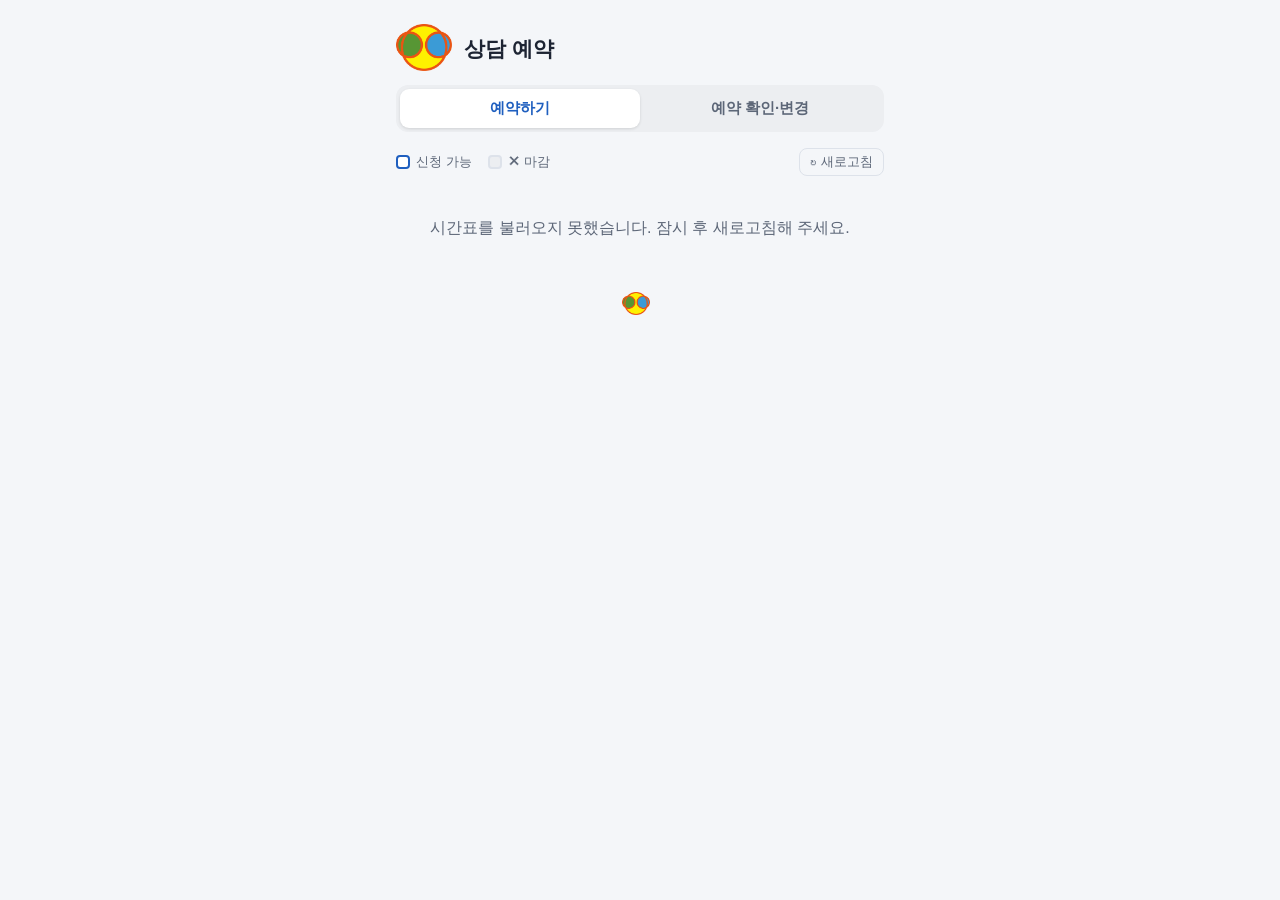
==== index.html @ 9e374207 "Add files via upload" ====
<!DOCTYPE html>
<html lang="ko">
<head>
<base target="_top">
<meta charset="utf-8">
<meta name="referrer" content="no-referrer">
<meta name="viewport" content="width=device-width, initial-scale=1">
<title>예비 고3 무료 수학학습상담 예약</title>
<meta property="og:type" content="website">
<meta property="og:title" content="예비 고3 무료 수학학습상담 예약">
<meta property="og:description" content="평촌청솔학원 최준호 T · 원하는 상담 시간을 골라 예약해 주세요.">
<meta property="og:image" content="https://cjh-math.github.io/emblem.png">
<meta property="og:url" content="https://cjh-math.github.io/">
<link rel="icon" type="image/png" href="https://cjh-math.github.io/emblem.png">
<style>
  :root {
    --bg: #f4f6f9; --card: #ffffff; --ink: #1d2433; --sub: #5d6778; --line: #dde2ea;
    --blue: #1f5fbf; --blue-soft: #e7effb; --gray: #eceef1; --gray-ink: #9aa1ab;
    --warn: #b35900; --warn-soft: #fff1e0;
  }
  * { box-sizing: border-box; }
  body { margin: 0; background: var(--bg); color: var(--ink);
    font-family: -apple-system, "Apple SD Gothic Neo", "Malgun Gothic", "Noto Sans KR", sans-serif;
    font-size: 16px; line-height: 1.5; word-break: keep-all; overflow-wrap: break-word; }
  .wrap { max-width: 520px; margin: 0 auto; padding: 20px 16px 48px; }
  .head { display: flex; align-items: center; gap: 12px; margin: 4px 0 14px; }
  .head .emblem { width: 56px; height: auto; flex: none; }
  h1 { font-size: 15px; font-weight: 600; color: var(--sub); margin: 0 0 2px; }
  .subtitle { font-size: 21px; font-weight: 700; margin: 0; line-height: 1.3; }
  .foot { display: flex; align-items: center; justify-content: center; gap: 8px; margin-top: 28px; color: var(--sub); font-size: 13px; }
  .foot .emblem { width: 28px; height: auto; }
  .notice { color: var(--sub); font-size: 14px; margin: 0 0 16px; padding: 12px 14px;
    background: var(--card); border: 1px solid var(--line); border-left: 4px solid var(--blue); border-radius: 10px; }
  .notice p { margin: 0 0 6px; }
  .notice p:last-child { margin-bottom: 0; }
  .contact { display: flex; flex-direction: column; gap: 8px; margin-top: 10px; }
  .contact a { display: flex; align-items: center; gap: 10px; padding: 12px 14px; border-radius: 10px;
    font-size: 15px; font-weight: 700; text-decoration: none; }
  .contact a svg { width: 20px; height: 20px; flex: none; }
  .contact a .go { margin-left: auto; font-size: 20px; line-height: 1; }
  .contact a.kakao { background: #FEE500; color: #191919; }
  .contact a.call { background: var(--card); color: var(--blue); border: 2px solid var(--blue); }
  .tabs { display: flex; background: var(--gray); border-radius: 12px; padding: 4px; margin-bottom: 16px; }
  .tabs button { flex: 1; border: 0; background: none; padding: 10px; font-size: 15px; font-weight: 600;
    color: var(--sub); border-radius: 9px; cursor: pointer; font-family: inherit; }
  .tabs button.on { background: var(--card); color: var(--blue); box-shadow: 0 1px 3px rgba(0,0,0,.12); }
  .legend { display: flex; gap: 16px; font-size: 13px; color: var(--sub); margin-bottom: 16px; align-items: center; }
  .legend span { display: inline-flex; align-items: center; gap: 6px; }
  .chip { width: 14px; height: 14px; border-radius: 4px; display: inline-block; }
  .chip.open { border: 2px solid var(--blue); background: var(--card); }
  .chip.full { background: var(--gray); border: 2px solid var(--line); }
  .refresh { margin-left: auto; background: none; border: 1px solid var(--line); border-radius: 8px;
    padding: 4px 10px; font-size: 13px; color: var(--sub); cursor: pointer; }
  .day { background: var(--card); border: 1px solid var(--line); border-radius: 14px; padding: 14px; margin-bottom: 12px; text-align: left; }
  .day h2 { font-size: 16px; margin: 0 0 10px; }
  .day h2 small { color: var(--sub); font-weight: normal; margin-left: 6px; font-size: 13px; }
  .grid { display: grid; grid-template-columns: repeat(3, 1fr); gap: 8px; }
  .slot { border-radius: 10px; padding: 10px 4px; font-size: 16px; font-weight: 600; text-align: center;
    border: 2px solid var(--blue); background: var(--card); color: var(--blue); cursor: pointer;
    font-family: inherit; }
  .slot:hover { background: var(--blue-soft); }
  .slot.sel { background: var(--blue); color: #fff; }
  .slot[disabled] { border-color: var(--line); background: var(--gray); color: var(--gray-ink); cursor: default; }
  .slot[disabled] .t { text-decoration: line-through; }
  .slot.mine[disabled] { border: 2px dashed var(--blue); background: var(--blue-soft); color: var(--blue); }
  .slot.mine[disabled] .t { text-decoration: none; }
  .slot .s { display: block; font-size: 12px; font-weight: normal; }
  form { background: var(--card); border: 2px solid var(--blue); border-radius: 14px; padding: 16px; margin-top: 16px; }
  .picked { font-size: 17px; font-weight: 700; color: var(--blue); margin: 0 0 12px; }
  label { display: block; font-size: 14px; font-weight: 600; margin: 12px 0 4px; }
  label .opt { font-weight: normal; color: var(--sub); }
  input[type=text], input[type=tel], textarea { width: 100%; padding: 10px 12px; font-size: 16px;
    border: 1px solid var(--line); border-radius: 8px; font-family: inherit; color: var(--ink); background: #fff; }
  textarea { min-height: 80px; resize: vertical; }
  .agree { display: flex; gap: 8px; align-items: flex-start; font-weight: normal; font-size: 13px; color: var(--sub); margin-top: 14px; }
  .agree input { margin-top: 3px; width: 18px; height: 18px; flex: none; }
  .submit { width: 100%; margin-top: 16px; padding: 14px; font-size: 17px; font-weight: 700; border: 0;
    border-radius: 10px; background: var(--blue); color: #fff; cursor: pointer; font-family: inherit; }
  .submit[disabled] { opacity: .5; cursor: default; }
  .msg { margin-top: 12px; padding: 10px 12px; border-radius: 8px; background: var(--warn-soft); color: var(--warn); font-size: 14px; }
  .msg::before { content: "⚠ "; }
  .note { margin-top: 14px; padding: 10px 12px; border-radius: 8px; background: var(--blue-soft); color: var(--blue); font-size: 15px; font-weight: 600;
    display: flex; align-items: center; justify-content: center; gap: 8px; }
  .note .emblem { width: 26px; height: auto; flex: none; }
  .done { background: var(--card); border: 1px solid var(--line); border-radius: 14px; padding: 28px 18px; text-align: center; }
  .done .mark .emblem { width: 84px; height: auto; }
  .done .when { font-size: 20px; font-weight: 700; margin: 12px 0 4px; }
  .done p { color: var(--sub); font-size: 14px; margin: 6px 0; }
  .empty, .loading { text-align: center; color: var(--sub); padding: 24px 0; }
  #checkForm { margin-top: 0; }
  .result { margin-top: 14px; padding: 14px; border-radius: 10px; background: var(--blue-soft); text-align: center; }
  .result .when { font-size: 18px; font-weight: 700; color: var(--blue); margin: 2px 0; }
  .result p { margin: 4px 0 0; color: var(--sub); font-size: 14px; }
  .result .ask { color: var(--ink); font-weight: 600; margin-top: 12px; }
  .result .day { margin: 10px 0 0; }
  .btns { display: flex; gap: 8px; margin-top: 12px; }
  .btns button { flex: 1; padding: 11px 6px; font-size: 15px; font-weight: 700; border-radius: 10px;
    cursor: pointer; font-family: inherit; border: 2px solid var(--blue); background: var(--card); color: var(--blue); }
  .btns button.primary { background: var(--blue); color: #fff; }
  .btns button.danger { border-color: var(--warn); color: var(--warn); background: var(--card); }
  .btns button.danger.fill { background: var(--warn); color: #fff; }
  .btns button.ghost { border-color: var(--line); color: var(--sub); }
  .btns button[disabled] { opacity: .45; cursor: default; }
  [hidden] { display: none !important; }
</style>
</head>
<body>
<div class="wrap">
  <header class="head">
    <img class="emblem" alt="">
    <div>
      <h1 id="title"></h1>
      <p class="subtitle" id="subtitle">상담 예약</p>
    </div>
  </header>
  <div class="notice" id="notice" hidden></div>

  <div class="tabs">
    <button type="button" id="tabBook" class="on">예약하기</button>
    <button type="button" id="tabCheck">예약 확인·변경</button>
  </div>

  <div id="checkPane" hidden>
    <form id="checkForm">
      <label for="cName">학생 이름</label>
      <input type="text" id="cName" maxlength="30" placeholder="예약할 때 적은 이름">
      <label for="cLast4">학부모 연락처 끝 4자리</label>
      <input type="tel" id="cLast4" inputmode="numeric" maxlength="4" placeholder="예: 5678">
      <button class="submit" type="submit" id="cSubmit">확인하기</button>
      <div class="msg" id="cMsg" hidden></div>
      <div id="cResult"></div>
    </form>
  </div>

  <div id="bookPane">
  <div id="pick">
    <div class="legend">
      <span><i class="chip open"></i>신청 가능</span>
      <span><i class="chip full"></i>✕ 마감</span>
      <button class="refresh" type="button" id="refresh">↻ 새로고침</button>
    </div>
    <div class="msg" id="topmsg" hidden style="margin:0 0 12px"></div>
    <div id="days"><div class="loading">시간표를 불러오는 중…</div></div>

    <form id="form" hidden autocomplete="on">
      <p class="picked" id="picked"></p>
      <label for="student">학생 이름</label>
      <input type="text" id="student" maxlength="30" required>
      <label for="phone">학부모 연락처</label>
      <input type="tel" id="phone" inputmode="tel" placeholder="010-1234-5678" maxlength="20" required>
      <label for="memo">상담 희망 내용 <span class="opt">(선택)</span></label>
      <textarea id="memo" maxlength="500" placeholder="미리 알려 주시면 상담 준비에 도움이 됩니다."></textarea>
      <label class="agree"><input type="checkbox" id="agree">상담 일정 안내를 위해 학생 이름과 연락처를 수집하는 데 동의합니다. 상담이 끝나면 파기합니다.</label>
      <button class="submit" type="submit" id="submit">예약하기</button>
      <div class="msg" id="msg" hidden></div>
    </form>
  </div>

  <div class="done" id="done" hidden>
    <div class="mark"><img class="emblem" alt=""></div>
    <div class="when" id="doneWhen"></div>
    <p>상담이 예약되었습니다.</p>
    <p>시간 변경·취소는 「예약 확인·변경」 탭에서 할 수 있습니다.</p>
  </div>
  </div>

  <footer class="foot"><img class="emblem" alt=""><span id="footName"></span></footer>
</div>

<script>
  // 서버 호출 3갈래: Apps Script 화면 안 = google.script.run / GitHub Pages = 아래 주소로 JSON / 내 PC 파일 = 가짜 서버
  const API_URL = 'https://script.google.com/macros/s/AKfycbyPuIwd4l1KgbMj3sajS70cjImYzYWRh3i-B30QIU_rbNyJIp1BwK2c07ypM8PV0K5wEQ/exec';
  const MODE = (typeof google !== 'undefined' && google.script) ? 'gas' : location.protocol === 'file:' ? 'mock' : 'api';
  const mockDb = { '2026-10-10 18:30': { name: '테스트', last4: '0000' }, '2026-10-14 20:30': { name: '다른', last4: '9999' } };
  const mockDays = [['2026-10-10', ['18:30', '19:00', '19:30', '20:00', '20:30']], ['2026-10-14', ['19:00', '19:30', '20:00', '20:30']]];
  const mockApi = {
    getPageData: () => ({ title: '평촌청솔학원 최준호 T', subtitle: '예비 고3 무료 수학학습상담 예약', kakao: 'https://pf.kakao.com/_nGLZX/chat', phone: '010-9069-4464',
      notice: ['학생과 함께 상담에 오시는 경우, 나눠 드린 The Trend 모의고사 시험지를 풀어서 가져오시거나, 요즘 공부하고 있는 교재를 가져오시면 더 구체적인 상담이 가능합니다.', '시험지는 시험을 마친 뒤 채점만 해서 가져와 주세요. 오답 정리나 다시 풀기는 시험지가 아닌 별도의 공책에 해 주시면, 학생이 처음 푼 과정을 그대로 볼 수 있어 상담에 큰 도움이 됩니다. 풀이 흔적이 지저분해도 괜찮습니다.', '기타 문의 사항은 아래로 연락 주세요.'],
      slots: mockDays.flatMap(([d, ts]) => ts.map(t => ({ date: d, time: t, open: !mockDb[d + ' ' + t] }))) }),
    book: f => { mockDb[f.date + ' ' + f.time] = { name: f.student, last4: f.phone.replace(/\D/g, '').slice(-4) }; return { ok: true, date: f.date, time: f.time }; },
    lookup: q => ({ ok: true, found: Object.keys(mockDb).filter(k => mockDb[k].name === q.name && mockDb[k].last4 === q.last4).sort()
      .map(k => ({ date: k.slice(0, 10), time: k.slice(11) })) }),
    cancelMine: q => { delete mockDb[q.date + ' ' + q.time]; return { ok: true }; },
    changeMine: q => { mockDb[q.newDate + ' ' + q.newTime] = mockDb[q.date + ' ' + q.time]; delete mockDb[q.date + ' ' + q.time]; return { ok: true, date: q.newDate, time: q.newTime }; },
  };
  function call(fn, arg) {
    if (MODE === 'mock') return new Promise(res => setTimeout(() => res(mockApi[fn](arg)), 300));
    if (MODE === 'gas') return new Promise((res, rej) => google.script.run.withSuccessHandler(res).withFailureHandler(rej)[fn](arg));
    return fetch(API_URL, { method: 'POST', body: JSON.stringify({ fn: fn, arg: arg }) })
      .then(r => r.json())
      .then(r => { if (r && r.error) throw new Error(r.msg); return r; });
  }

  const $ = id => document.getElementById(id);
  const EMBLEM = '[data-uri]';
  document.querySelectorAll('img.emblem').forEach(i => { i.src = EMBLEM; });
  const WD = ['일', '월', '화', '수', '목', '금', '토'];
  const key = s => s.date + ' ' + s.time;
  let picked = null;

  function dayLabel(date) {
    const [y, m, d] = date.split('-').map(Number);
    return m + '월 ' + d + '일 (' + WD[new Date(Date.UTC(y, m - 1, d)).getUTCDay()] + ')';
  }
  const when = s => dayLabel(s.date) + ' ' + s.time;

  function el(tag, cls, text) {
    const e = document.createElement(tag);
    if (cls) e.className = cls;
    if (text != null) e.textContent = text;
    return e;
  }

  const ICON_TALK = '<svg viewBox="0 0 24 24" aria-hidden="true"><path fill="currentColor" d="M12 3C6.5 3 2 6.6 2 11c0 2.8 1.8 5.3 4.6 6.7L5.6 21l4-2.6c.8.1 1.6.2 2.4.2 5.5 0 10-3.6 10-8S17.5 3 12 3z"/></svg>';
  const ICON_CALL = '<svg viewBox="0 0 24 24" aria-hidden="true"><path fill="currentColor" d="M6.6 10.8a15.1 15.1 0 0 0 6.6 6.6l2.2-2.2c.3-.3.7-.4 1-.2 1.1.4 2.3.6 3.6.6.6 0 1 .4 1 1V20c0 .6-.4 1-1 1A17 17 0 0 1 3 4c0-.6.4-1 1-1h3.5c.6 0 1 .4 1 1 0 1.3.2 2.5.6 3.6.1.3 0 .7-.2 1z"/></svg>';

  /** 안내 상자 아래 문의 버튼 (카카오톡 채널 · 전화) */
  function contactButtons(kakao, phone) {
    const row = el('div', 'contact');
    const add = (cls, href, blank, icon, label) => {
      const a = el('a', cls);
      a.href = href;
      if (blank) { a.target = '_blank'; a.rel = 'noopener noreferrer'; a.referrerPolicy = 'no-referrer'; }
      a.innerHTML = icon;
      a.append(el('span', '', label), el('span', 'go', '›'));
      row.appendChild(a);
    };
    if (kakao) add('kakao', kakao, true, ICON_TALK, '카카오톡 채널로 바로 문의하기');
    if (phone) add('call', 'tel:' + phone.replace(/-/g, ''), false, ICON_CALL, '전화 문의 ' + phone);
    return row;
  }

  /** 날짜별 시간 버튼. opt: { selKey, mineKey, onPick } */
  function slotGrid(box, slots, opt) {
    box.textContent = '';
    if (!slots) { box.appendChild(el('div', 'loading', '시간표를 불러오는 중…')); return; }
    if (!slots.length) { box.appendChild(el('div', 'empty', '지금 신청할 수 있는 상담 시간이 없습니다.')); return; }
    const byDate = {};
    slots.forEach(s => (byDate[s.date] = byDate[s.date] || []).push(s));
    Object.keys(byDate).forEach(date => {
      const list = byDate[date];
      const left = list.filter(s => s.open).length;
      const sec = el('section', 'day');
      const h = el('h2', '', dayLabel(date));
      h.appendChild(el('small', '', left ? '남은 시간 ' + left + '개' : '전부 마감'));
      const grid = el('div', 'grid');
      list.forEach(s => {
        const mine = key(s) === opt.mineKey;
        const b = el('button', 'slot');
        b.type = 'button';
        b.append(el('span', 't', s.time), el('span', 's', mine ? '현재 예약' : s.open ? '신청 가능' : '✕ 마감'));
        if (!s.open || mine) b.disabled = true;
        if (mine) b.classList.add('mine');
        if (s.open && key(s) === opt.selKey) b.classList.add('sel');
        b.addEventListener('click', () => opt.onPick(s));
        grid.appendChild(b);
      });
      sec.append(h, grid);
      box.appendChild(sec);
    });
  }

  // ===== 예약하기 =====
  let current = null;
  function render() {
    if (picked && !current.some(s => s.open && key(s) === key(picked))) picked = null;
    slotGrid($('days'), current, { selKey: picked && key(picked), onPick: choose });
    $('form').hidden = !picked;
  }

  function load() {
    return call('getPageData').then(d => {
      $('title').textContent = d.title;
      $('footName').textContent = d.title;
      $('subtitle').textContent = d.subtitle;
      document.title = d.subtitle + ' · ' + d.title;
      const notice = $('notice');
      notice.textContent = '';
      [].concat(d.notice).forEach(t => notice.appendChild(el('p', '', t)));
      notice.appendChild(contactButtons(d.kakao, d.phone));
      notice.hidden = false;
      current = d.slots;
      render();
    }).catch(() => {
      $('days').innerHTML = '<div class="empty">시간표를 불러오지 못했습니다. 잠시 후 새로고침해 주세요.</div>';
    });
  }

  function choose(s) {
    picked = { date: s.date, time: s.time };
    $('picked').textContent = when(s);
    $('msg').hidden = true;
    $('topmsg').hidden = true;
    render();
    $('form').scrollIntoView({ behavior: 'smooth', block: 'start' });
  }

  function showMsg(t) { $('msg').textContent = t; $('msg').hidden = false; }

  $('refresh').addEventListener('click', load);
  $('form').addEventListener('submit', e => {
    e.preventDefault();
    if (!picked) return;
    const f = {
      date: picked.date, time: picked.time,
      student: $('student').value.trim(), phone: $('phone').value.trim(),
      memo: $('memo').value.trim(), agree: $('agree').checked,
    };
    if (!f.student) return showMsg('학생 이름을 적어 주세요.');
    if (f.phone.replace(/\D/g, '').length < 9) return showMsg('연락처를 확인해 주세요. (예: 010-1234-5678)');
    if (!f.agree) return showMsg('개인정보 수집에 동의해 주세요.');
    $('submit').disabled = true;
    $('submit').textContent = '예약하는 중…';
    call('book', f).then(r => {
      if (r.ok) {
        $('pick').hidden = true;
        $('doneWhen').textContent = when(r);
        $('done').hidden = false;
        window.scrollTo(0, 0);
        return;
      }
      showMsg(r.msg);
      if (r.reload) {
        picked = null;
        $('topmsg').textContent = r.msg;
        $('topmsg').hidden = false;
        load().then(() => window.scrollTo(0, 0));
      }
    }).catch(() => showMsg('예약 중 문제가 생겼습니다. 잠시 후 다시 눌러 주세요.'))
      .finally(() => { $('submit').disabled = false; $('submit').textContent = '예약하기'; });
  });

  // ===== 예약 확인·변경·취소 =====
  let cred = null, found = [], mode = null, cSlots = null, busy = false;

  function showCMsg(t) { $('cMsg').textContent = t; $('cMsg').hidden = !t; }

  function btnRow(items) {
    const row = el('div', 'btns');
    items.forEach(([label, cls, fn, disabled]) => {
      const b = el('button', cls, label);
      b.type = 'button';
      b.disabled = busy || !!disabled;
      b.addEventListener('click', fn);
      row.appendChild(b);
    });
    return row;
  }

  function renderCheck(note) {
    const out = $('cResult');
    out.textContent = '';
    if (note) {
      const n = el('div', 'note');
      const img = el('img', 'emblem');
      img.src = EMBLEM;
      img.alt = '';
      n.append(img, el('span', '', note));
      out.appendChild(n);
    }
    if (!found.length) {
      if (!note) {
        const box = el('div', 'result');
        box.append(el('p', '', '예약 내역이 없습니다.'), el('p', '', '이름과 연락처 끝 4자리를 다시 확인해 주세요.'));
        out.appendChild(box);
      }
      return;
    }
    found.forEach(b => {
      const k = key(b);
      const card = el('div', 'result');
      card.append(el('div', 'when', when(b)), el('p', '', '상담이 예약되어 있습니다.'));
      const back = ['돌아가기', 'ghost', () => { mode = null; showCMsg(''); renderCheck(); }];
      if (mode && mode.key === k && mode.type === 'cancel') {
        card.appendChild(el('p', 'ask', '이 예약을 취소할까요?'));
        card.appendChild(btnRow([['예약 취소하기', 'danger fill', () => doCancel(b)], back]));
      } else if (mode && mode.key === k && mode.type === 'change') {
        card.appendChild(el('p', 'ask', '바꿀 시간을 고르세요.'));
        const g = el('div');
        card.appendChild(g);
        slotGrid(g, cSlots, { mineKey: k, selKey: mode.to && key(mode.to), onPick: s => { mode.to = s; showCMsg(''); renderCheck(); } });
        if (mode.to) card.appendChild(el('p', 'ask', when(b) + '  →  ' + when(mode.to)));
        card.appendChild(btnRow([['변경하기', 'primary', () => doChange(b), !mode.to], back]));
      } else {
        card.appendChild(btnRow([
          ['시간 변경', '', () => startChange(b)],
          ['예약 취소', 'danger', () => { mode = { type: 'cancel', key: k }; showCMsg(''); renderCheck(); }],
        ]));
      }
      out.appendChild(card);
    });
  }

  function refreshFound(note) {
    return call('lookup', cred).then(r => {
      found = r.ok ? r.found : [];
      mode = null;
      renderCheck(note);
    });
  }

  function startChange(b) {
    mode = { type: 'change', key: key(b), to: null };
    cSlots = null;
    showCMsg('');
    renderCheck();
    call('getPageData').then(d => { cSlots = d.slots; if (mode && mode.type === 'change') renderCheck(); });
  }

  function setBusy(v) { busy = v; renderCheck(); }

  function doCancel(b) {
    setBusy(true);
    call('cancelMine', Object.assign({ date: b.date, time: b.time }, cred)).then(r => {
      busy = false;
      if (!r.ok) { showCMsg(r.msg); return refreshFound(); }
      return refreshFound(when(b) + ' 예약이 취소되었습니다.');
    }).catch(() => { busy = false; showCMsg('취소 중 문제가 생겼습니다. 잠시 후 다시 눌러 주세요.'); renderCheck(); });
  }

  function doChange(b) {
    const to = mode.to;
    setBusy(true);
    call('changeMine', Object.assign({ date: b.date, time: b.time, newDate: to.date, newTime: to.time }, cred)).then(r => {
      busy = false;
      if (r.ok) return refreshFound(when(r) + '(으)로 변경되었습니다.');
      showCMsg(r.msg);
      if (r.reloadSlots) {
        mode.to = null;
        renderCheck();
        return call('getPageData').then(d => { cSlots = d.slots; renderCheck(); });
      }
      return refreshFound();
    }).catch(() => { busy = false; showCMsg('변경 중 문제가 생겼습니다. 잠시 후 다시 눌러 주세요.'); renderCheck(); });
  }

  $('checkForm').addEventListener('submit', e => {
    e.preventDefault();
    const q = { name: $('cName').value.trim(), last4: $('cLast4').value.replace(/\D/g, '') };
    showCMsg('');
    $('cResult').textContent = '';
    if (!q.name || q.last4.length !== 4) return showCMsg('학생 이름과 연락처 끝 4자리를 적어 주세요.');
    $('cSubmit').disabled = true;
    $('cSubmit').textContent = '확인하는 중…';
    call('lookup', q).then(r => {
      if (!r.ok) return showCMsg(r.msg);
      cred = q;
      found = r.found;
      mode = null;
      renderCheck();
    }).catch(() => showCMsg('확인 중 문제가 생겼습니다. 잠시 후 다시 눌러 주세요.'))
      .finally(() => { $('cSubmit').disabled = false; $('cSubmit').textContent = '확인하기'; });
  });

  function showTab(check) {
    $('tabBook').classList.toggle('on', !check);
    $('tabCheck').classList.toggle('on', check);
    $('bookPane').hidden = check;
    $('checkPane').hidden = !check;
    if (!check) load();
  }
  $('tabBook').addEventListener('click', () => showTab(false));
  $('tabCheck').addEventListener('click', () => showTab(true));

  load();
</script>
</body>
</html>
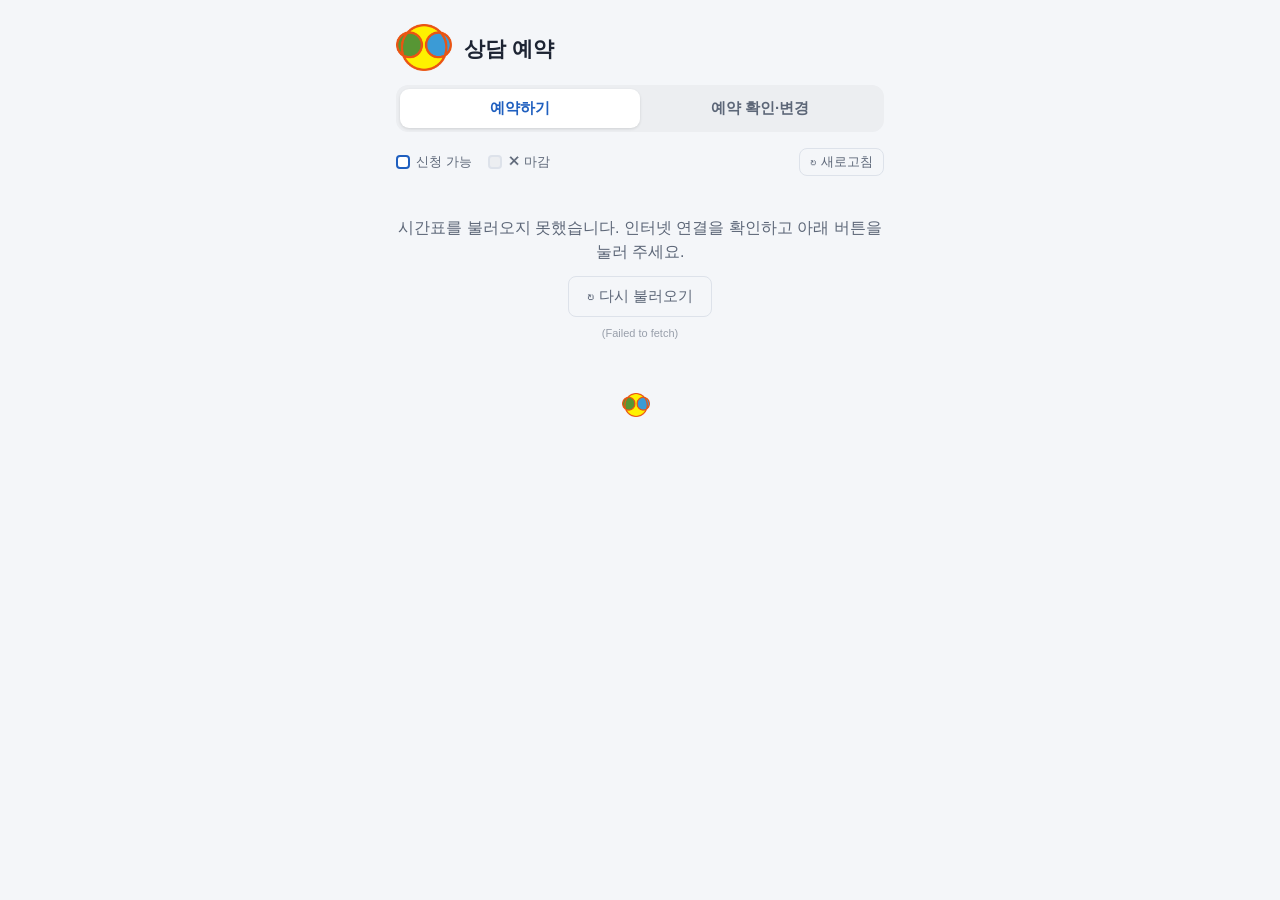
==== commit 6672591c: "Add request timeout and retry to timetable loading" ====
--- a/index.html
+++ b/index.html
@@ -72,6 +72,8 @@
   input[type=text], input[type=tel], textarea { width: 100%; padding: 10px 12px; font-size: 16px;
     border: 1px solid var(--line); border-radius: 8px; font-family: inherit; color: var(--ink); background: #fff; }
   textarea { min-height: 80px; resize: vertical; }
+  .hint { font-size: 12px; color: var(--sub); margin: 10px 0 -6px; }
+  label .req { color: var(--warn); font-weight: 700; }
   .agree { display: flex; gap: 8px; align-items: flex-start; font-weight: normal; font-size: 13px; color: var(--sub); margin-top: 14px; }
   .agree input { margin-top: 3px; width: 18px; height: 18px; flex: none; }
   .submit { width: 100%; margin-top: 16px; padding: 14px; font-size: 17px; font-weight: 700; border: 0;
@@ -87,6 +89,10 @@
   .done .when { font-size: 20px; font-weight: 700; margin: 12px 0 4px; }
   .done p { color: var(--sub); font-size: 14px; margin: 6px 0; }
   .empty, .loading { text-align: center; color: var(--sub); padding: 24px 0; }
+  .loading .emblem { display: block; width: min(66vw, 60vh); max-width: 100%; height: auto; margin: 4px auto 16px; animation: breathe 1.6s ease-in-out infinite; }
+  body:has(#days .loading) .foot { display: none; }   /* 불러오는 동안엔 아래 작은 엠블럼 숨김 */
+  @keyframes breathe { 50% { transform: scale(.94); opacity: .75; } }
+  @media (prefers-reduced-motion: reduce) { .loading .emblem { animation: none; } }
   #checkForm { margin-top: 0; }
   .result { margin-top: 14px; padding: 14px; border-radius: 10px; background: var(--blue-soft); text-align: center; }
   .result .when { font-size: 18px; font-weight: 700; color: var(--blue); margin: 2px 0; }
@@ -124,7 +130,7 @@
     <form id="checkForm">
       <label for="cName">학생 이름</label>
       <input type="text" id="cName" maxlength="30" placeholder="예약할 때 적은 이름">
-      <label for="cLast4">학부모 연락처 끝 4자리</label>
+      <label for="cLast4">연락처 끝 4자리 <span class="opt">(예약 때 적은 학생 또는 학부모 번호)</span></label>
       <input type="tel" id="cLast4" inputmode="numeric" maxlength="4" placeholder="예: 5678">
       <button class="submit" type="submit" id="cSubmit">확인하기</button>
       <div class="msg" id="cMsg" hidden></div>
@@ -140,17 +146,22 @@
       <button class="refresh" type="button" id="refresh">↻ 새로고침</button>
     </div>
     <div class="msg" id="topmsg" hidden style="margin:0 0 12px"></div>
-    <div id="days"><div class="loading">시간표를 불러오는 중…</div></div>
+    <div id="days"><div class="loading"><img class="emblem" alt="">시간표를 불러오는 중…</div></div>
 
     <form id="form" hidden autocomplete="on">
       <p class="picked" id="picked"></p>
-      <label for="student">학생 이름</label>
+      <label for="student">학생 이름 <span class="req">*</span></label>
       <input type="text" id="student" maxlength="30" required>
-      <label for="phone">학부모 연락처</label>
-      <input type="tel" id="phone" inputmode="tel" placeholder="010-1234-5678" maxlength="20" required>
+      <label for="school">학교 <span class="req">*</span></label>
+      <input type="text" id="school" maxlength="40" placeholder="예: 평촌고" required>
+      <p class="hint">학생 연락처와 학부모 연락처 중 <b>하나 이상</b> 적어 주세요.</p>
+      <label for="sphone">학생 연락처</label>
+      <input type="tel" id="sphone" inputmode="tel" placeholder="010-1234-5678" maxlength="20">
+      <label for="pphone">학부모 연락처</label>
+      <input type="tel" id="pphone" inputmode="tel" placeholder="010-1234-5678" maxlength="20">
       <label for="memo">상담 희망 내용 <span class="opt">(선택)</span></label>
       <textarea id="memo" maxlength="500" placeholder="미리 알려 주시면 상담 준비에 도움이 됩니다."></textarea>
-      <label class="agree"><input type="checkbox" id="agree">상담 일정 안내를 위해 학생 이름과 연락처를 수집하는 데 동의합니다. 상담이 끝나면 파기합니다.</label>
+      <label class="agree"><input type="checkbox" id="agree">상담 일정 안내를 위해 학생 이름·학교·연락처를 수집하는 데 동의합니다. 상담이 끝나면 파기합니다.</label>
       <button class="submit" type="submit" id="submit">예약하기</button>
       <div class="msg" id="msg" hidden></div>
     </form>
@@ -170,25 +181,45 @@
 <script>
   // 서버 호출 3갈래: Apps Script 화면 안 = google.script.run / GitHub Pages = 아래 주소로 JSON / 내 PC 파일 = 가짜 서버
   const API_URL = 'https://script.google.com/macros/s/AKfycbyPuIwd4l1KgbMj3sajS70cjImYzYWRh3i-B30QIU_rbNyJIp1BwK2c07ypM8PV0K5wEQ/exec';
-  const MODE = (typeof google !== 'undefined' && google.script) ? 'gas' : location.protocol === 'file:' ? 'mock' : 'api';
+  const MODE = (typeof google !== 'undefined' && google.script) ? 'gas' : /^(file|data):$/.test(location.protocol) ? 'mock' : 'api';   // 내 PC 파일·미리보기 창은 가짜 서버
   const mockDb = { '2026-10-10 18:30': { name: '테스트', last4: '0000' }, '2026-10-14 20:30': { name: '다른', last4: '9999' } };
   const mockDays = [['2026-10-10', ['18:30', '19:00', '19:30', '20:00', '20:30']], ['2026-10-14', ['19:00', '19:30', '20:00', '20:30']]];
   const mockApi = {
     getPageData: () => ({ title: '평촌청솔학원 최준호 T', subtitle: '예비 고3 무료 수학학습상담 예약', kakao: 'https://pf.kakao.com/_nGLZX/chat', phone: '010-9069-4464',
       notice: ['학생과 함께 상담에 오시는 경우, 나눠 드린 The Trend 모의고사 시험지를 풀어서 가져오시거나, 요즘 공부하고 있는 교재를 가져오시면 더 구체적인 상담이 가능합니다.', '시험지는 시험을 마친 뒤 채점만 해서 가져와 주세요. 오답 정리나 다시 풀기는 시험지가 아닌 별도의 공책에 해 주시면, 학생이 처음 푼 과정을 그대로 볼 수 있어 상담에 큰 도움이 됩니다. 풀이 흔적이 지저분해도 괜찮습니다.', '기타 문의 사항은 아래로 연락 주세요.'],
       slots: mockDays.flatMap(([d, ts]) => ts.map(t => ({ date: d, time: t, open: !mockDb[d + ' ' + t] }))) }),
-    book: f => { mockDb[f.date + ' ' + f.time] = { name: f.student, last4: f.phone.replace(/\D/g, '').slice(-4) }; return { ok: true, date: f.date, time: f.time }; },
-    lookup: q => ({ ok: true, found: Object.keys(mockDb).filter(k => mockDb[k].name === q.name && mockDb[k].last4 === q.last4).sort()
+    book: f => { mockDb[f.date + ' ' + f.time] = { name: f.student, last4s: [f.sphone, f.pphone].filter(Boolean).map(p => p.replace(/\D/g, '').slice(-4)) }; return { ok: true, date: f.date, time: f.time }; },
+    lookup: q => ({ ok: true, found: Object.keys(mockDb).filter(k => mockDb[k].name === q.name && (mockDb[k].last4s || [mockDb[k].last4]).indexOf(q.last4) >= 0).sort()
       .map(k => ({ date: k.slice(0, 10), time: k.slice(11) })) }),
     cancelMine: q => { delete mockDb[q.date + ' ' + q.time]; return { ok: true }; },
     changeMine: q => { mockDb[q.newDate + ' ' + q.newTime] = mockDb[q.date + ' ' + q.time]; delete mockDb[q.date + ' ' + q.time]; return { ok: true, date: q.newDate, time: q.newTime }; },
   };
+  // 휴대폰(카카오톡·네이버 앱 안 브라우저, 불안정한 데이터망)에서 요청이 응답 없이 걸리면 「불러오는 중」이 끝나지 않았다(11-14).
+  // → 모든 요청에 시간 제한을 두고, 다시 보내도 되는 읽기 요청(시간표·예약 확인)은 자동으로 두 번 더 보낸다.
+  const SAFE = { getPageData: true, lookup: true };
+  function limit(p, ms) {
+    return new Promise((res, rej) => {
+      const t = setTimeout(() => rej(new Error('timeout')), ms);
+      p.then(v => { clearTimeout(t); res(v); }, e => { clearTimeout(t); rej(e); });
+    });
+  }
+  function viaApi(fn, arg) {
+    return limit(fetch(API_URL, { method: 'POST', body: JSON.stringify({ fn: fn, arg: arg }), credentials: 'omit', cache: 'no-store' })
+      .then(r => { if (!r.ok) throw new Error('http ' + r.status); return r.json(); }), SAFE[fn] ? 12000 : 40000);
+  }
+  function viaGas(fn, arg) {
+    return limit(new Promise((res, rej) => google.script.run.withSuccessHandler(res).withFailureHandler(rej)[fn](arg)), SAFE[fn] ? 12000 : 40000);
+  }
   function call(fn, arg) {
     if (MODE === 'mock') return new Promise(res => setTimeout(() => res(mockApi[fn](arg)), 300));
-    if (MODE === 'gas') return new Promise((res, rej) => google.script.run.withSuccessHandler(res).withFailureHandler(rej)[fn](arg));
-    return fetch(API_URL, { method: 'POST', body: JSON.stringify({ fn: fn, arg: arg }) })
-      .then(r => r.json())
-      .then(r => { if (r && r.error) throw new Error(r.msg); return r; });
+    let tries = SAFE[fn] ? 3 : 1, first = true;
+    const once = () => {
+      // 옛 구글 주소(gas) 화면은 첫 시도만 google.script.run, 걸리면 GitHub 화면과 같은 길(fetch)로
+      const p = (MODE === 'gas' && first) ? viaGas(fn, arg) : viaApi(fn, arg);
+      first = false;
+      return p.catch(e => { if (--tries > 0) return once(); throw e; });
+    };
+    return once().then(r => { if (r && r.error) throw new Error(r.msg); return r; });
   }
 
   const $ = id => document.getElementById(id);
@@ -233,7 +264,12 @@
   /** 날짜별 시간 버튼. opt: { selKey, mineKey, onPick } */
   function slotGrid(box, slots, opt) {
     box.textContent = '';
-    if (!slots) { box.appendChild(el('div', 'loading', '시간표를 불러오는 중…')); return; }
+    if (!slots) {
+      const ld = el('div', 'loading'), img = el('img', 'emblem');
+      img.src = EMBLEM; img.alt = '';
+      ld.append(img, '시간표를 불러오는 중…');
+      box.appendChild(ld); return;
+    }
     if (!slots.length) { box.appendChild(el('div', 'empty', '지금 신청할 수 있는 상담 시간이 없습니다.')); return; }
     const byDate = {};
     slots.forEach(s => (byDate[s.date] = byDate[s.date] || []).push(s));
@@ -281,8 +317,16 @@
       notice.hidden = false;
       current = d.slots;
       render();
-    }).catch(() => {
-      $('days').innerHTML = '<div class="empty">시간표를 불러오지 못했습니다. 잠시 후 새로고침해 주세요.</div>';
+    }).catch(e => {
+      const box = $('days'), msg = el('div', 'empty', '시간표를 불러오지 못했습니다. 인터넷 연결을 확인하고 아래 버튼을 눌러 주세요.');
+      const again = el('button', 'refresh', '↻ 다시 불러오기');
+      again.type = 'button';
+      again.style.cssText = 'display:block;margin:12px auto 0;padding:10px 18px;font-size:15px';
+      again.addEventListener('click', () => { slotGrid(box, null); load(); });
+      msg.appendChild(again);
+      msg.appendChild(el('div', '', '(' + ((e && e.message) || 'error').slice(0, 40) + ')')).style.cssText = 'font-size:11px;margin-top:8px;opacity:.6';
+      box.textContent = '';
+      box.appendChild(msg);
     });
   }
 
@@ -303,11 +347,16 @@
     if (!picked) return;
     const f = {
       date: picked.date, time: picked.time,
-      student: $('student').value.trim(), phone: $('phone').value.trim(),
+      student: $('student').value.trim(), school: $('school').value.trim(),
+      sphone: $('sphone').value.trim(), pphone: $('pphone').value.trim(),
       memo: $('memo').value.trim(), agree: $('agree').checked,
     };
+    const okPhone = p => p.replace(/\D/g, '').length >= 9;
     if (!f.student) return showMsg('학생 이름을 적어 주세요.');
-    if (f.phone.replace(/\D/g, '').length < 9) return showMsg('연락처를 확인해 주세요. (예: 010-1234-5678)');
+    if (!f.school) return showMsg('학교를 적어 주세요.');
+    if (!f.sphone && !f.pphone) return showMsg('학생 연락처와 학부모 연락처 중 하나 이상 적어 주세요.');
+    if (f.sphone && !okPhone(f.sphone)) return showMsg('학생 연락처를 확인해 주세요. (예: 010-1234-5678)');
+    if (f.pphone && !okPhone(f.pphone)) return showMsg('학부모 연락처를 확인해 주세요. (예: 010-1234-5678)');
     if (!f.agree) return showMsg('개인정보 수집에 동의해 주세요.');
     $('submit').disabled = true;
     $('submit').textContent = '예약하는 중…';
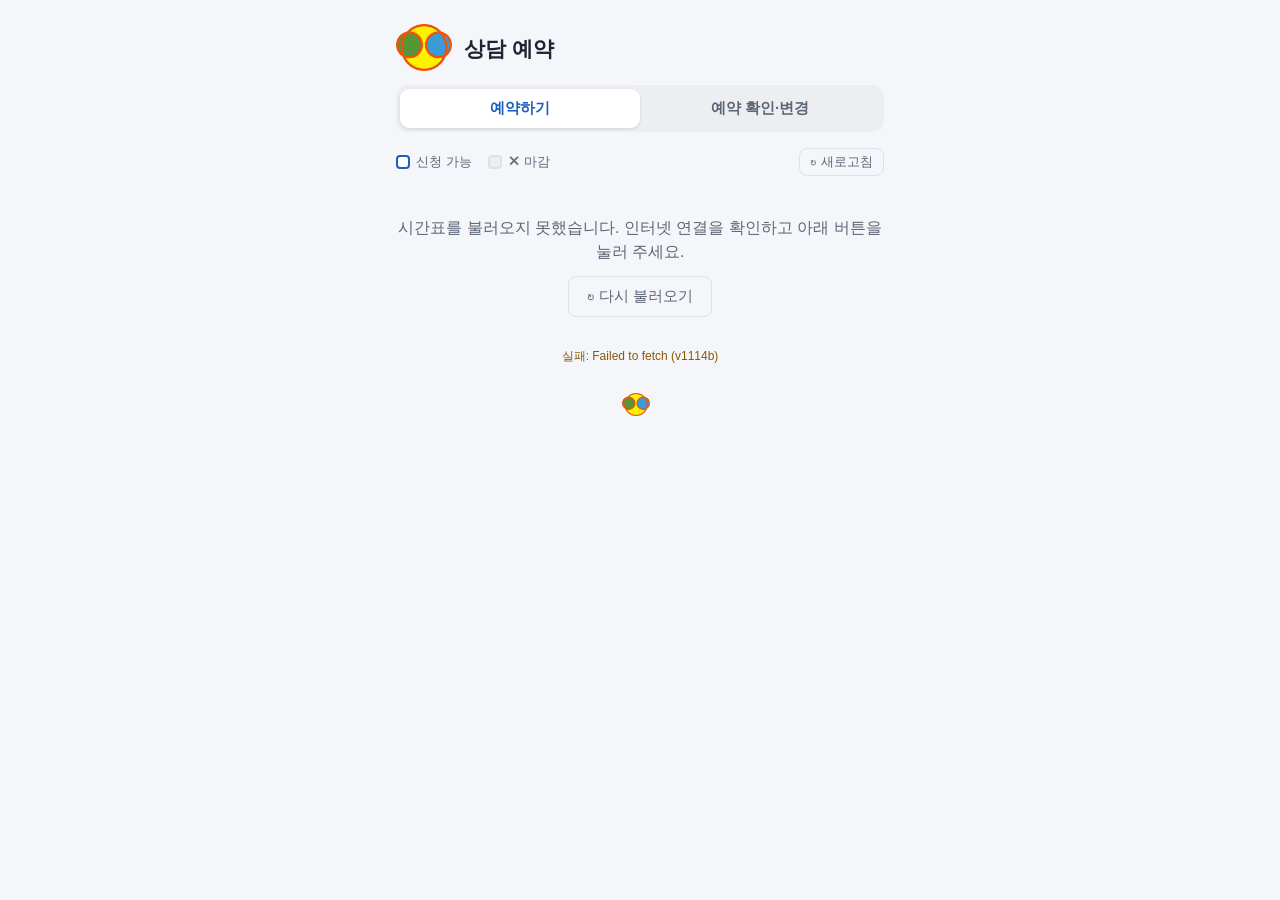
==== commit d7700791: "Show loading diagnostics on page" ====
--- a/index.html
+++ b/index.html
@@ -179,6 +179,19 @@
 </div>
 
 <script>
+  // 진단(11-14): 아래 본 스크립트가 어떤 휴대폰에서 멈추면 그 오류를 화면에 바로 보인다. 옛 브라우저도 읽도록 ES5 로만.
+  function diagNote(t) {
+    var d = document.getElementById('days'); if (!d) return;
+    var n = document.getElementById('diag');
+    if (!n) { n = document.createElement('div'); n.id = 'diag'; n.style.cssText = 'font-size:12px;color:#8a5a00;text-align:center;margin-top:6px'; d.parentNode.insertBefore(n, d.nextSibling); }
+    n.textContent = t;
+  }
+  window.addEventListener('error', function (e) { diagNote('오류: ' + (e.message || e) + (e.lineno ? ' (줄 ' + e.lineno + ')' : '')); });
+  window.addEventListener('unhandledrejection', function (e) { diagNote('오류: ' + (e.reason && e.reason.message || e.reason)); });
+  setTimeout(function () { if (!window.__started) diagNote('스크립트가 시작되지 않았습니다 (v1114b)'); }, 4000);
+</script>
+<script>
+  window.__started = true;
   // 서버 호출 3갈래: Apps Script 화면 안 = google.script.run / GitHub Pages = 아래 주소로 JSON / 내 PC 파일 = 가짜 서버
   const API_URL = 'https://script.google.com/macros/s/AKfycbyPuIwd4l1KgbMj3sajS70cjImYzYWRh3i-B30QIU_rbNyJIp1BwK2c07ypM8PV0K5wEQ/exec';
   const MODE = (typeof google !== 'undefined' && google.script) ? 'gas' : /^(file|data):$/.test(location.protocol) ? 'mock' : 'api';   // 내 PC 파일·미리보기 창은 가짜 서버
@@ -212,8 +225,14 @@
   }
   function call(fn, arg) {
     if (MODE === 'mock') return new Promise(res => setTimeout(() => res(mockApi[fn](arg)), 300));
-    let tries = SAFE[fn] ? 3 : 1, first = true;
+    let tries = SAFE[fn] ? 3 : 1, first = true, n = 0;
     const once = () => {
+      n++;
+      if (fn === 'getPageData') {
+        const t0 = Date.now(), k = n;
+        const tick = () => { if (k === n && document.querySelector('#days .loading')) { diagNote('서버 응답 기다리는 중 · 시도 ' + k + '/3 · ' + Math.round((Date.now() - t0) / 1000) + '초 (v1114b)'); setTimeout(tick, 1000); } };
+        setTimeout(tick, 2000);
+      }
       // 옛 구글 주소(gas) 화면은 첫 시도만 google.script.run, 걸리면 GitHub 화면과 같은 길(fetch)로
       const p = (MODE === 'gas' && first) ? viaGas(fn, arg) : viaApi(fn, arg);
       first = false;
@@ -317,14 +336,15 @@
       notice.hidden = false;
       current = d.slots;
       render();
+      const dg = $('diag'); if (dg) dg.parentNode.removeChild(dg);
     }).catch(e => {
+      diagNote('실패: ' + ((e && e.message) || e) + ' (v1114b)');
       const box = $('days'), msg = el('div', 'empty', '시간표를 불러오지 못했습니다. 인터넷 연결을 확인하고 아래 버튼을 눌러 주세요.');
       const again = el('button', 'refresh', '↻ 다시 불러오기');
       again.type = 'button';
       again.style.cssText = 'display:block;margin:12px auto 0;padding:10px 18px;font-size:15px';
       again.addEventListener('click', () => { slotGrid(box, null); load(); });
       msg.appendChild(again);
-      msg.appendChild(el('div', '', '(' + ((e && e.message) || 'error').slice(0, 40) + ')')).style.cssText = 'font-size:11px;margin-top:8px;opacity:.6';
       box.textContent = '';
       box.appendChild(msg);
     });
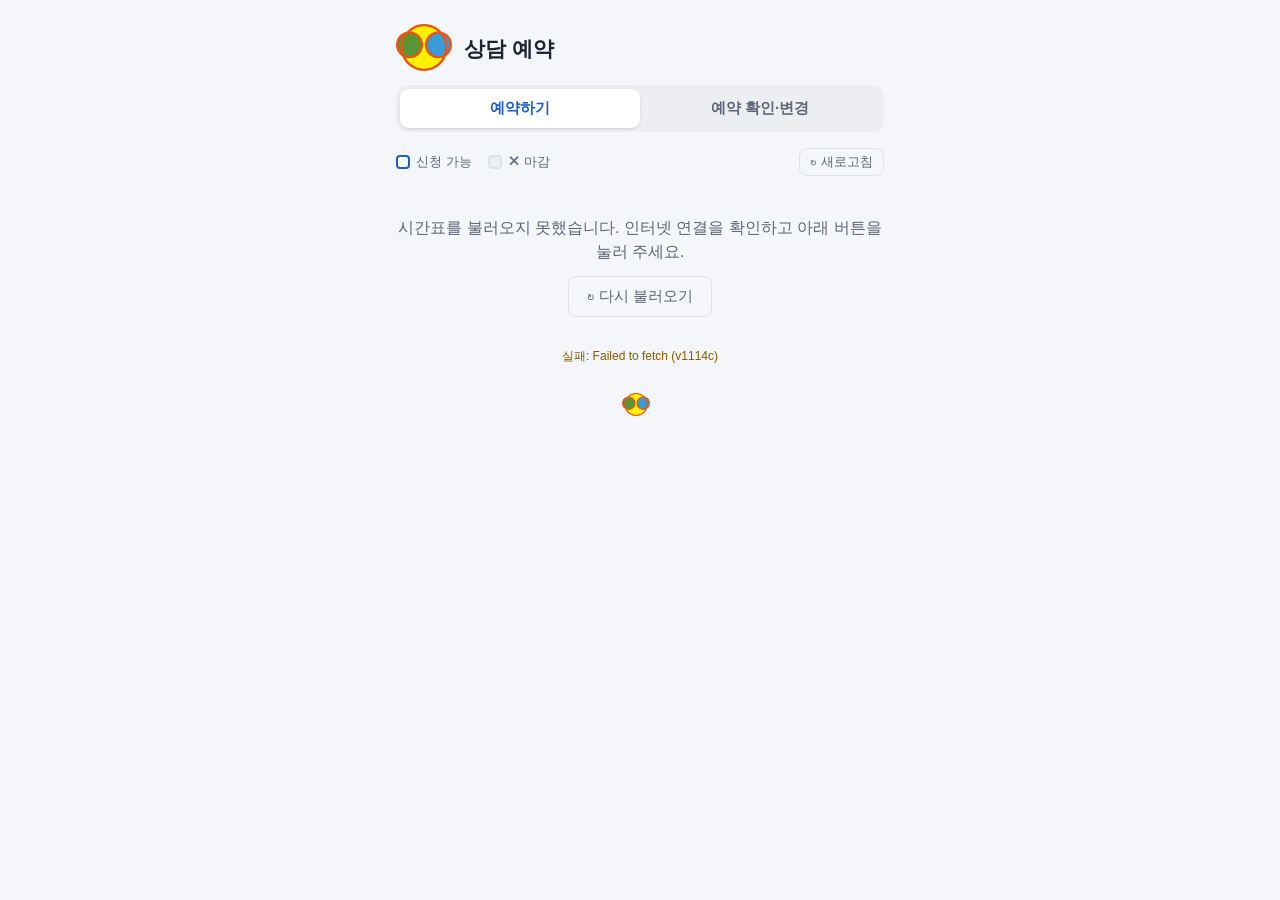
==== commit 501ae103: "Remove loading emblem animation (Android Chrome render glitch)" ====
--- a/index.html
+++ b/index.html
@@ -89,10 +89,8 @@
   .done .when { font-size: 20px; font-weight: 700; margin: 12px 0 4px; }
   .done p { color: var(--sub); font-size: 14px; margin: 6px 0; }
   .empty, .loading { text-align: center; color: var(--sub); padding: 24px 0; }
-  .loading .emblem { display: block; width: min(66vw, 60vh); max-width: 100%; height: auto; margin: 4px auto 16px; animation: breathe 1.6s ease-in-out infinite; }
+  .loading .emblem { display: block; width: min(66vw, 60vh); max-width: 100%; height: auto; margin: 4px auto 16px; }   /* 숨쉬기 애니메이션 뺌(11-14): 일부 안드로이드 크롬에서 화면이 깨지고 멈춤 */
   body:has(#days .loading) .foot { display: none; }   /* 불러오는 동안엔 아래 작은 엠블럼 숨김 */
-  @keyframes breathe { 50% { transform: scale(.94); opacity: .75; } }
-  @media (prefers-reduced-motion: reduce) { .loading .emblem { animation: none; } }
   #checkForm { margin-top: 0; }
   .result { margin-top: 14px; padding: 14px; border-radius: 10px; background: var(--blue-soft); text-align: center; }
   .result .when { font-size: 18px; font-weight: 700; color: var(--blue); margin: 2px 0; }
@@ -188,7 +186,7 @@
   }
   window.addEventListener('error', function (e) { diagNote('오류: ' + (e.message || e) + (e.lineno ? ' (줄 ' + e.lineno + ')' : '')); });
   window.addEventListener('unhandledrejection', function (e) { diagNote('오류: ' + (e.reason && e.reason.message || e.reason)); });
-  setTimeout(function () { if (!window.__started) diagNote('스크립트가 시작되지 않았습니다 (v1114b)'); }, 4000);
+  setTimeout(function () { if (!window.__started) diagNote('스크립트가 시작되지 않았습니다 (v1114c)'); }, 4000);
 </script>
 <script>
   window.__started = true;
@@ -230,7 +228,7 @@
       n++;
       if (fn === 'getPageData') {
         const t0 = Date.now(), k = n;
-        const tick = () => { if (k === n && document.querySelector('#days .loading')) { diagNote('서버 응답 기다리는 중 · 시도 ' + k + '/3 · ' + Math.round((Date.now() - t0) / 1000) + '초 (v1114b)'); setTimeout(tick, 1000); } };
+        const tick = () => { if (k === n && document.querySelector('#days .loading')) { diagNote('서버 응답 기다리는 중 · 시도 ' + k + '/3 · ' + Math.round((Date.now() - t0) / 1000) + '초 (v1114c)'); setTimeout(tick, 1000); } };
         setTimeout(tick, 2000);
       }
       // 옛 구글 주소(gas) 화면은 첫 시도만 google.script.run, 걸리면 GitHub 화면과 같은 길(fetch)로
@@ -338,7 +336,7 @@
       render();
       const dg = $('diag'); if (dg) dg.parentNode.removeChild(dg);
     }).catch(e => {
-      diagNote('실패: ' + ((e && e.message) || e) + ' (v1114b)');
+      diagNote('실패: ' + ((e && e.message) || e) + ' (v1114c)');
       const box = $('days'), msg = el('div', 'empty', '시간표를 불러오지 못했습니다. 인터넷 연결을 확인하고 아래 버튼을 눌러 주세요.');
       const again = el('button', 'refresh', '↻ 다시 불러오기');
       again.type = 'button';
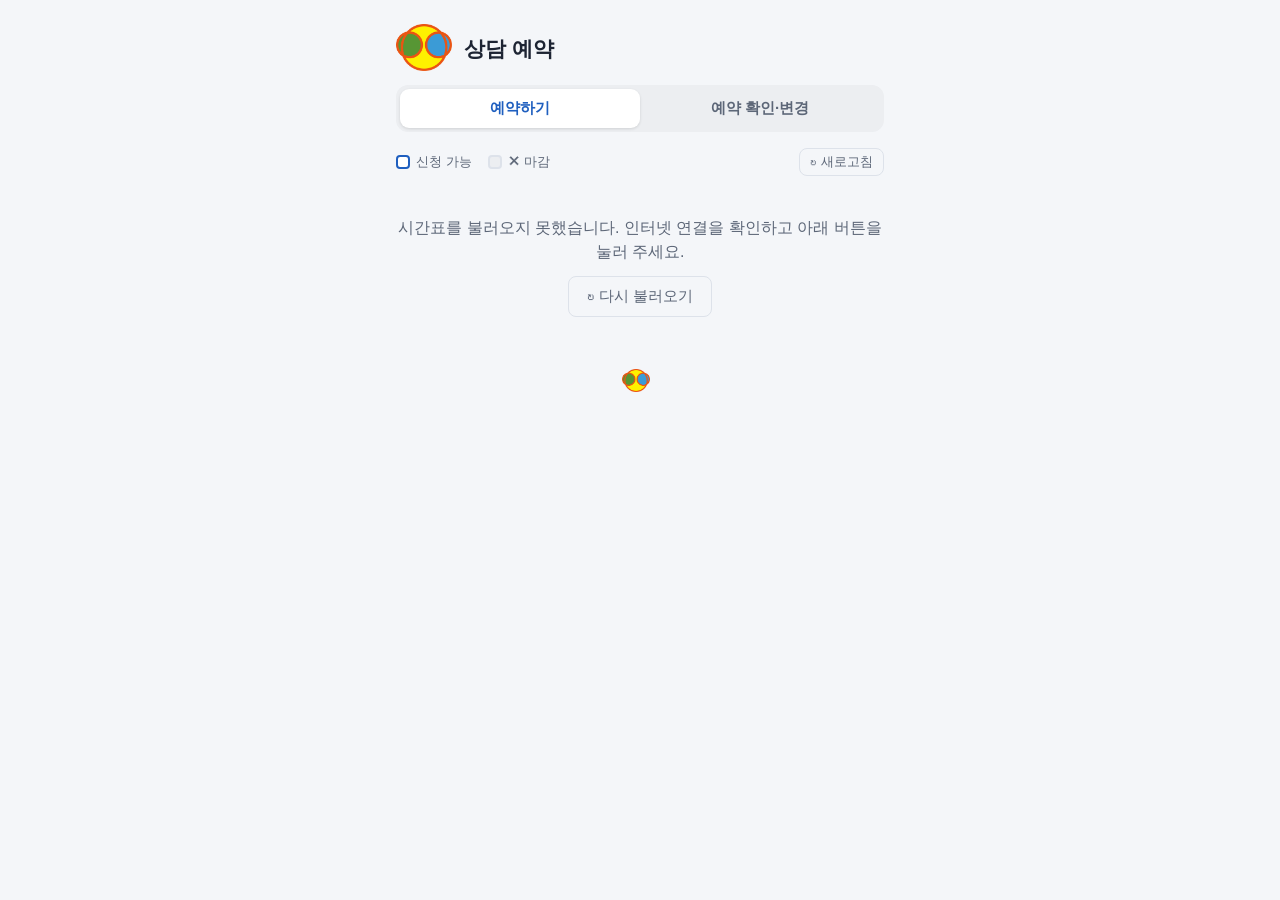
==== commit 2305b371: "Remove loading diagnostics" ====
--- a/index.html
+++ b/index.html
@@ -177,19 +177,6 @@
 </div>
 
 <script>
-  // 진단(11-14): 아래 본 스크립트가 어떤 휴대폰에서 멈추면 그 오류를 화면에 바로 보인다. 옛 브라우저도 읽도록 ES5 로만.
-  function diagNote(t) {
-    var d = document.getElementById('days'); if (!d) return;
-    var n = document.getElementById('diag');
-    if (!n) { n = document.createElement('div'); n.id = 'diag'; n.style.cssText = 'font-size:12px;color:#8a5a00;text-align:center;margin-top:6px'; d.parentNode.insertBefore(n, d.nextSibling); }
-    n.textContent = t;
-  }
-  window.addEventListener('error', function (e) { diagNote('오류: ' + (e.message || e) + (e.lineno ? ' (줄 ' + e.lineno + ')' : '')); });
-  window.addEventListener('unhandledrejection', function (e) { diagNote('오류: ' + (e.reason && e.reason.message || e.reason)); });
-  setTimeout(function () { if (!window.__started) diagNote('스크립트가 시작되지 않았습니다 (v1114c)'); }, 4000);
-</script>
-<script>
-  window.__started = true;
   // 서버 호출 3갈래: Apps Script 화면 안 = google.script.run / GitHub Pages = 아래 주소로 JSON / 내 PC 파일 = 가짜 서버
   const API_URL = 'https://script.google.com/macros/s/AKfycbyPuIwd4l1KgbMj3sajS70cjImYzYWRh3i-B30QIU_rbNyJIp1BwK2c07ypM8PV0K5wEQ/exec';
   const MODE = (typeof google !== 'undefined' && google.script) ? 'gas' : /^(file|data):$/.test(location.protocol) ? 'mock' : 'api';   // 내 PC 파일·미리보기 창은 가짜 서버
@@ -226,11 +213,6 @@
     let tries = SAFE[fn] ? 3 : 1, first = true, n = 0;
     const once = () => {
       n++;
-      if (fn === 'getPageData') {
-        const t0 = Date.now(), k = n;
-        const tick = () => { if (k === n && document.querySelector('#days .loading')) { diagNote('서버 응답 기다리는 중 · 시도 ' + k + '/3 · ' + Math.round((Date.now() - t0) / 1000) + '초 (v1114c)'); setTimeout(tick, 1000); } };
-        setTimeout(tick, 2000);
-      }
       // 옛 구글 주소(gas) 화면은 첫 시도만 google.script.run, 걸리면 GitHub 화면과 같은 길(fetch)로
       const p = (MODE === 'gas' && first) ? viaGas(fn, arg) : viaApi(fn, arg);
       first = false;
@@ -334,9 +316,7 @@
       notice.hidden = false;
       current = d.slots;
       render();
-      const dg = $('diag'); if (dg) dg.parentNode.removeChild(dg);
     }).catch(e => {
-      diagNote('실패: ' + ((e && e.message) || e) + ' (v1114c)');
       const box = $('days'), msg = el('div', 'empty', '시간표를 불러오지 못했습니다. 인터넷 연결을 확인하고 아래 버튼을 눌러 주세요.');
       const again = el('button', 'refresh', '↻ 다시 불러오기');
       again.type = 'button';
